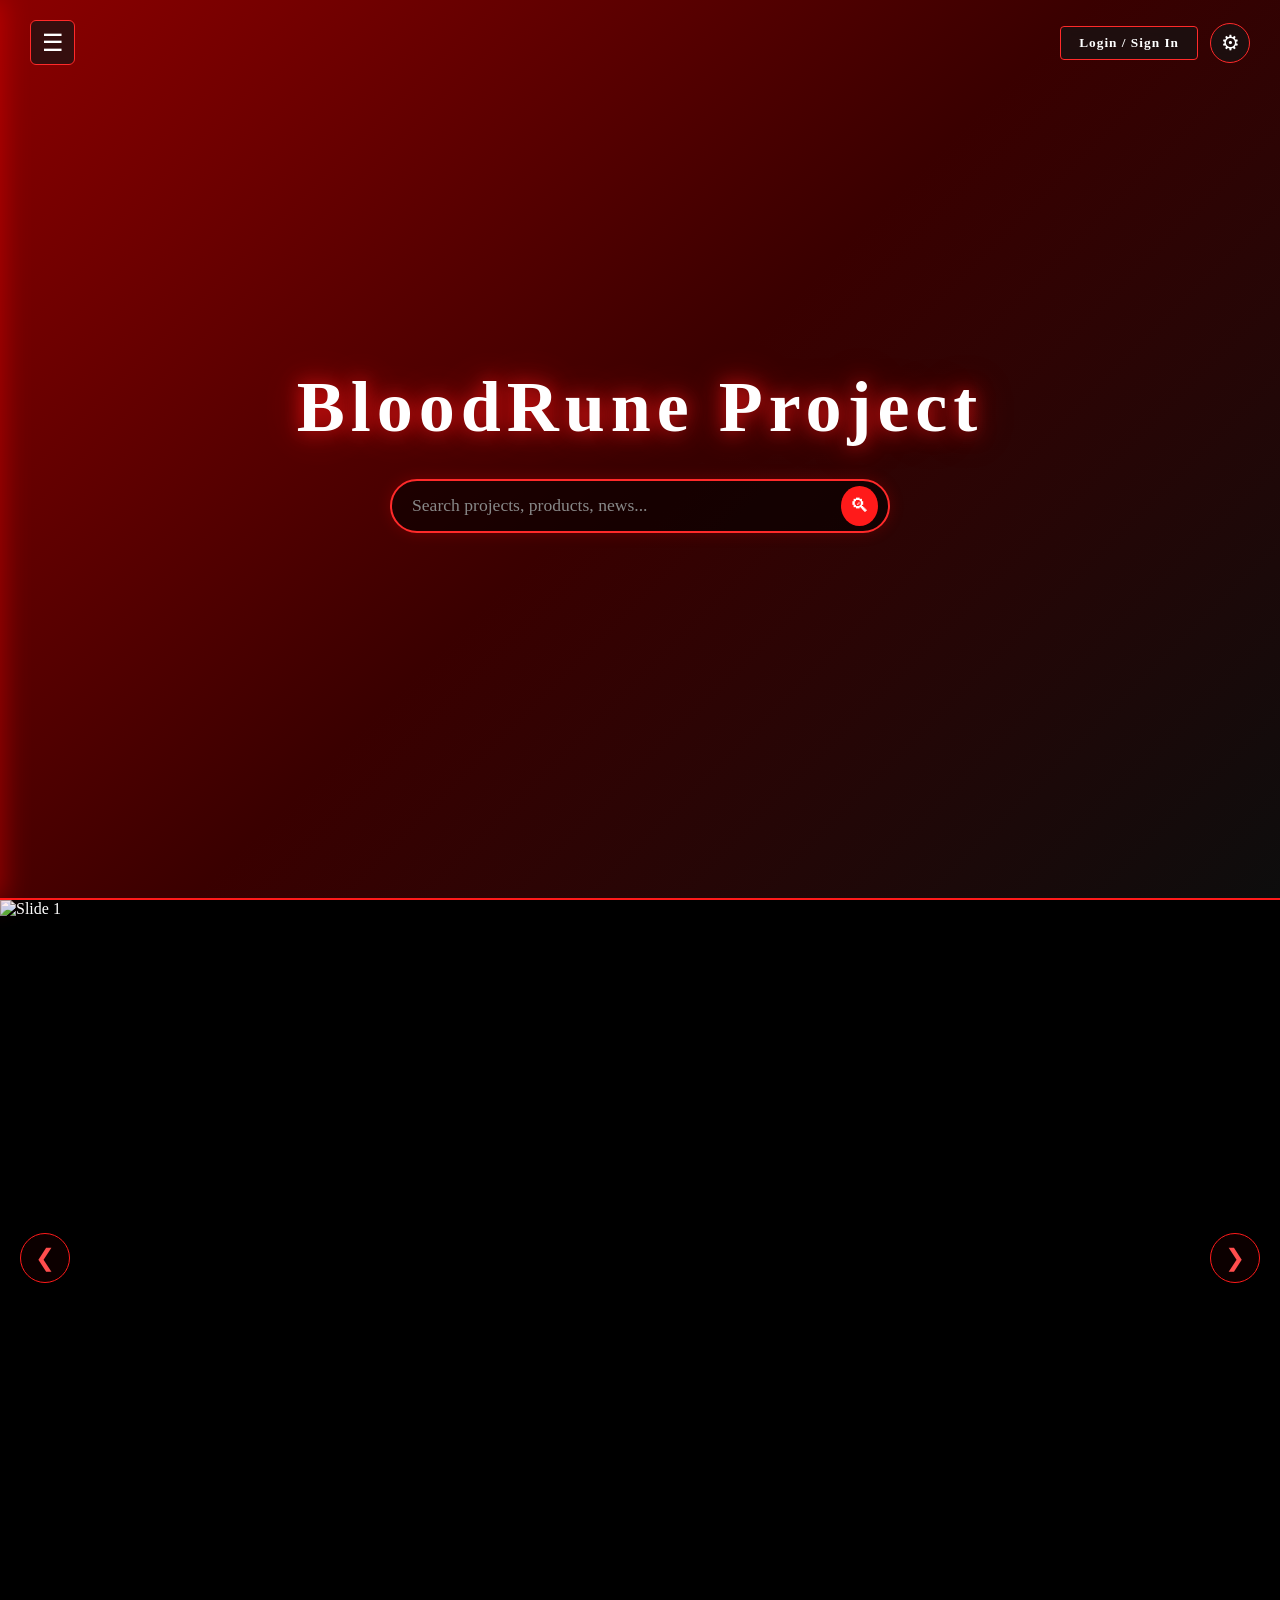
==== index.html @ 6edfe347 "Add files via upload" ====
<!doctype html>
<html lang="en">
  <head>
    <meta charset="UTF-8" />
    <meta name="viewport" content="width=device-width, initial-scale=1.0" />
    <link rel="stylesheet" href="Lobby.css" />
    <title>BR.PJ-Lobby</title>
  </head>
  <body>
    <!-- Top Navigation Bar -->
    <header class="top-nav">
      <!-- ปุ่มเมนู 3 ขีด ด้านซ้ายบน -->
      <button class="hamburger-btn" onclick="toggleSidebar()">☰</button>
      
      <!-- เมนูด้านขวาบน -->
      <div class="top-nav-right">
        <button class="nav-btn" id="auth-btn">Login / Sign In</button>
        <!-- ปุ่ม Setting เปลี่ยนเป็นไอคอนฟันเฟือง -->
        <button class="icon-btn" onclick="location.href='settings.html'" title="Settings">⚙</button>
      </div>
    </header>

    <!-- Side Drawer Menu (สไลด์เปิดออกจากซ้าย) -->
    <div id="sideDrawer" class="side-drawer">
      <button class="close-drawer-btn" onclick="toggleSidebar()">✕</button>
      <nav class="drawer-nav">
        <a href="News.html" class="drawer-item">NEWS</a>
        <a href="Store.html" class="drawer-item">STORE</a>
        <a href="Project.html" class="drawer-item">PROJECT</a>
        <a href="user.html" class="drawer-item">USER</a>
      </nav>
    </div>
    <!-- ฉากหลังสีคล้ำเวลาเปิด Sidebar -->
    <div id="drawerOverlay" class="drawer-overlay" onclick="toggleSidebar()"></div>

    <main class="lobby-main">
      <!-- Hero / Home Section -->
      <div class="HOME">
        <h1 class="HOMEH1">BloodRune Project</h1>
        <div class="search-Lobby">
          <input type="text" class="search-input" placeholder="Search projects, products, news..." />
          <button class="search-button">🔍︎</button>
        </div>
      </div>

      <!-- Full-Width Slider Container -->
      <div class="slide-container">
        <div class="slide-ALL" id="slider">
          <div class="slide-page">
            <a>
              <img src="https://lh3.googleusercontent.com/d/1TBHjj9cQz0g9Hp6nWB9IQFx6kFIby_hh" alt="Slide 1" />
            </a>
          </div>
          <div class="slide-page">
            <a>
              <img src="https://lh3.googleusercontent.com/d/1n6gi6gNaO5WPDM-ebwXmr4RSByTVGpyN" alt="Slide 2" />
            </a>
          </div>
          <div class="slide-page">
            <a>
              <img src="https://lh3.googleusercontent.com/d/1bnP71geWli2R6TAxd_KpgQ4NlpLa-oih" alt="Slide 3" />
            </a>
          </div>
          <div class="slide-page">
            <a>
              <img src="https://lh3.googleusercontent.com/d/1EeTmru63oZcDwrDoTKG8xVos-VHBIrSX" alt="Slide 4" />
            </a>
          </div>
        </div>
        
        <!-- Slider Navigation Controls -->
        <div class="slider-controls">
          <button id="prevBtn">❮</button>
          <button id="nextBtn">❯</button>
        </div>
      </div>
    </main>

    <!-- Profile Section (Pop-up Modal ลอย) -->
    <div id="profileModal" class="profile-modal-overlay">
      <div class="profile-card">
        <button class="btn-close" onclick="closeProfile()">✕</button>
        <h2>👤 ข้อมูลโปรไฟล์</h2>
        <div class="profile-info">
          <p><span>ชื่อเล่น:</span> <strong id="prof-nickname">-</strong></p>
          <p><span>อายุ:</span> <strong id="prof-age">-</strong> ปี</p>
          <p><span>วันเกิด:</span> <strong id="prof-dob">-</strong></p>
          <p><span>Gmail:</span> <strong id="prof-email">-</strong></p>
          <p><span>ระดับบัญชี:</span> <strong id="prof-role" style="color: #ff1e27;">-</strong></p>
        </div>
        <div class="profile-actions">
          <!-- ปุ่มสำหรับ Admin เท่านั้น (ซ่อนไว้เป็นค่าเริ่มต้นเพื่อความปลอดภัย) -->
          <button id="adminBtn" class="btn-admin" style="display: none;" onclick="location.href='Admin.html'">
            🔑 เข้าสู่ระบบพนักงาน (Admin Panel)
          </button>
          <button class="btn-logout" onclick="handleLogout()">ออกจากระบบ</button>
        </div>
      </div>
    </div>

    <!-- ฟังก์ชัน JS เปิด-ปิด Side Drawer -->
    <script>
      function toggleSidebar() {
        const drawer = document.getElementById('sideDrawer');
        const overlay = document.getElementById('drawerOverlay');
        drawer.classList.toggle('open');
        overlay.classList.toggle('open');
      }
    </script>

    <!-- External Script File (กำหนดประเภทเป็น type="module" เพื่อรองรับ Firebase SDK) -->
    <script type="module" src="script.js"></script>
  </body>
</html>
---- Lobby.css ----
@import url('https://fonts.googleapis.com/css2?family=Libre+Caslon+Condensed:ital,wght@0,400..700;1,400..700&family=Srisakdi:wght@400;700&display=swap');

/* ==========================================
   1. RESET & GLOBAL STYLES
   ========================================== */
*,
*::before,
*::after {
  box-sizing: border-box;
  margin: 0;
  padding: 0;
}

html, body {
  width: 100%;
  min-height: 100vh;
  background-color: #0d0d0d;
  color: #ffffff;
  /* กำหนดฟอนต์หลักของทั้งเว็บไซต์เป็น Libre Caslon Condensed */
  font-family: 'Libre Caslon Condensed', serif, 'Segoe UI';
  overflow-x: hidden;
}

/* คลาสเสริมสำหรับจุดที่ต้องการเน้นฟอนต์ Srisakdi (ฟอนต์ลายมือ/ไทย) */
.font-srisakdi {
  font-family: 'Srisakdi', cursive;
}

/* คลาสเสริมสำหรับจุดที่ต้องการเน้น Libre Caslon Condensed */
.font-libre {
  font-family: 'Libre Caslon Condensed', serif;
}

/* ==========================================
   2. TOP NAVIGATION
   ========================================== */
.top-nav {
  position: absolute;
  top: 0;
  left: 0;
  width: 100%;
  display: flex;
  justify-content: space-between;
  align-items: center;
  padding: 20px 30px;
  z-index: 100;
}

.top-nav-right {
  display: flex;
  align-items: center;
  gap: 12px;
}

/* ปุ่มเมนู 3 ขีด (Hamburger) */
.hamburger-btn {
  background: rgba(20, 20, 20, 0.7);
  color: #ffffff;
  border: 1px solid #ff2a2a;
  font-size: 1.5rem;
  width: 45px;
  height: 45px;
  border-radius: 6px;
  cursor: pointer;
  display: flex;
  align-items: center;
  justify-content: center;
  transition: all 0.3s ease;
  backdrop-filter: blur(5px);
  font-family: inherit;
}

.hamburger-btn:hover {
  background: #ff1a1a;
  box-shadow: 0 0 12px rgba(255, 26, 26, 0.8);
}

/* ปุ่มทั่วไป */
.nav-btn {
  background: rgba(20, 20, 20, 0.7);
  color: #ffffff;
  border: 1px solid #ff2a2a;
  padding: 8px 18px;
  border-radius: 4px;
  cursor: pointer;
  font-weight: 700;
  letter-spacing: 1px;
  transition: all 0.3s ease;
  backdrop-filter: blur(5px);
  font-family: inherit;
}

.nav-btn:hover {
  background: #ff1a1a;
  box-shadow: 0 0 12px rgba(255, 26, 26, 0.8);
}

/* ปุ่มฟันเฟือง Setting */
.icon-btn {
  background: rgba(20, 20, 20, 0.7);
  color: #ffffff;
  border: 1px solid #ff2a2a;
  font-size: 1.3rem;
  width: 40px;
  height: 40px;
  border-radius: 50%;
  cursor: pointer;
  display: flex;
  align-items: center;
  justify-content: center;
  transition: all 0.3s ease;
  backdrop-filter: blur(5px);
  font-family: inherit;
}

.icon-btn:hover {
  background: #ff1a1a;
  transform: rotate(45deg);
  box-shadow: 0 0 12px rgba(255, 26, 26, 0.8);
}

/* ==========================================
   3. SIDE DRAWER MENU (NEWS / STORE / PROJECT)
   ========================================== */
.side-drawer {
  position: fixed;
  top: 0;
  left: -280px;
  width: 280px;
  height: 100vh;
  background: linear-gradient(180deg, #180505 0%, #0d0d0d 100%);
  border-right: 2px solid #ff2a2a;
  box-shadow: 5px 0 25px rgba(255, 0, 0, 0.4);
  z-index: 1000;
  transition: left 0.3s cubic-bezier(0.4, 0, 0.2, 1);
  padding: 60px 20px 20px 20px;
  display: flex;
  flex-direction: column;
}

.side-drawer.open {
  left: 0;
}

.close-drawer-btn {
  position: absolute;
  top: 15px;
  right: 15px;
  background: transparent;
  border: none;
  color: #ff2a2a;
  font-size: 1.5rem;
  cursor: pointer;
  transition: transform 0.2s;
  font-family: inherit;
}

.close-drawer-btn:hover {
  transform: scale(1.2);
  color: #ffffff;
}

.drawer-nav {
  display: flex;
  flex-direction: column;
  gap: 15px;
  margin-top: 20px;
}

.drawer-item {
  color: #ffffff;
  text-decoration: none;
  font-size: 1.2rem;
  font-weight: 700;
  letter-spacing: 2px;
  padding: 12px 16px;
  border-radius: 6px;
  border-left: 3px solid transparent;
  background: rgba(255, 255, 255, 0.03);
  transition: all 0.3s ease;
  font-family: inherit;
}

.drawer-item:hover {
  background: rgba(255, 26, 26, 0.2);
  border-left-color: #ff1a1a;
  padding-left: 22px;
  color: #ff4d4d;
  box-shadow: 0 0 10px rgba(255, 26, 26, 0.3);
}

.drawer-overlay {
  position: fixed;
  top: 0;
  left: 0;
  width: 100vw;
  height: 100vh;
  background: rgba(0, 0, 0, 0.6);
  backdrop-filter: blur(3px);
  z-index: 999;
  opacity: 0;
  pointer-events: none;
  transition: opacity 0.3s ease;
}

.drawer-overlay.open {
  opacity: 1;
  pointer-events: auto;
}

/* ==========================================
   4. MAIN CONTAINER & HOME SECTION
   ========================================== */
.lobby-main {
  width: 100%;
  margin: 0;
  padding: 0;
}

.HOME {
  min-height: 100vh;
  display: flex;
  flex-direction: column;
  justify-content: center;
  align-items: center;
  text-align: center;
  padding: 20px;
  background: linear-gradient(135deg, #8b0000 0%, #3a0000 50%, #0d0d0d 100%);
  border-bottom: 2px solid #ff1a1a;
}

.HOMEH1 {
  font-size: 4.5rem;
  letter-spacing: 6px;
  color: #ffffff;
  text-shadow: 0 0 20px rgba(255, 26, 26, 0.8), 0 0 40px rgba(255, 0, 0, 0.4);
  margin-bottom: 30px;
  /* หากต้องการใช้ Srisakdi สำหรับหัวข้อใหญ่ สามารถ uncomment บรรทัดด้านล่างได้ครับ */
  /* font-family: 'Srisakdi', cursive; */
}

.search-Lobby {
  display: flex;
  align-items: center;
  background: rgba(0, 0, 0, 0.6);
  border: 2px solid #ff2a2a;
  border-radius: 30px;
  padding: 5px 10px 5px 20px;
  width: 90%;
  max-width: 500px;
  box-shadow: 0 0 15px rgba(255, 0, 0, 0.2);
}

.search-input {
  background: transparent;
  border: none;
  outline: none;
  color: #ffffff;
  font-size: 1.1rem;
  width: 100%;
  font-family: inherit;
}

.search-input::placeholder {
  color: #888;
}

.search-button {
  background: #ff1a1a;
  border: none;
  color: #ffffff;
  font-size: 1.2rem;
  width: 40px;
  height: 40px;
  border-radius: 50%;
  cursor: pointer;
  transition: transform 0.2s ease, background-color 0.2s ease;
  font-family: inherit;
}

.search-button:hover {
  background: #e60000;
  transform: scale(1.08);
}

/* ==========================================
   5. FULL-WIDTH SLIDER
   ========================================== */
.slide-container {
  position: relative;
  width: 100vw;
  overflow: hidden;
  background: #000000;
  padding-bottom: 40px;
}

.slide-ALL {
  display: flex;
  width: 100%;
  transition: transform 0.5s ease-in-out;
}

.slide-page {
  min-width: 100vw;
  height: 75vh;
}

.slide-page a {
  display: block;
  width: 100%;
  height: 100%;
  cursor: pointer;
}

.slide-page img {
  width: 100%;
  height: 100%;
  object-fit: cover;
  display: block;
  transition: transform 0.3s ease;
}

.slide-page a:hover img {
  transform: scale(1.02);
}

.slider-controls {
  position: absolute;
  top: 50%;
  width: 100%;
  display: flex;
  justify-content: space-between;
  transform: translateY(-50%);
  padding: 0 20px;
  pointer-events: none;
}

.slider-controls button {
  pointer-events: auto;
  background: rgba(20, 0, 0, 0.6);
  color: #ff4d4d;
  border: 1px solid #ff1a1a;
  width: 50px;
  height: 50px;
  font-size: 1.5rem;
  border-radius: 50%;
  cursor: pointer;
  transition: all 0.3s ease;
  backdrop-filter: blur(4px);
  font-family: inherit;
}

.slider-controls button:hover {
  background: #ff1a1a;
  color: #ffffff;
  box-shadow: 0 0 15px rgba(255, 26, 26, 0.8);
}

/* ==========================================
   6. PROFILE MODAL
   ========================================== */
.profile-modal-overlay {
  position: fixed;
  top: 0;
  left: 0;
  width: 100vw;
  height: 100vh;
  background: rgba(0, 0, 0, 0.75);
  backdrop-filter: blur(5px);
  display: flex;
  align-items: center;
  justify-content: center;
  z-index: 9999;
  opacity: 0;
  pointer-events: none;
  transition: opacity 0.3s ease;
}

.profile-modal-overlay.active {
  opacity: 1;
  pointer-events: auto;
}

.profile-card {
  background: linear-gradient(135deg, #1a0505 0%, #0d0d0d 100%);
  border: 2px solid #ff1e27;
  box-shadow: 0 0 20px rgba(255, 30, 39, 0.4);
  border-radius: 12px;
  width: 320px;
  padding: 24px;
  color: #ffffff;
  position: relative;
  text-align: center;
}

.profile-card h2 {
  margin-top: 0;
  color: #ff1e27;
  border-bottom: 1px solid #ff1e27;
  padding-bottom: 10px;
  font-size: 20px;
}

.profile-info {
  text-align: left;
  margin: 15px 0;
  line-height: 1.8;
  font-size: 14px;
}

.profile-info span {
  color: #aaa;
}

.profile-actions {
  display: flex;
  flex-direction: column;
  gap: 10px;
  margin-top: 20px;
}

.btn-admin {
  background: #e67e22;
  color: #fff;
  border: none;
  padding: 10px;
  border-radius: 6px;
  font-weight: bold;
  cursor: pointer;
  transition: 0.2s;
  font-family: inherit;
}

.btn-admin:hover { 
  background: #d35400; 
}

.btn-logout {
  background: #ff1e27;
  color: #fff;
  border: none;
  padding: 10px;
  border-radius: 6px;
  font-weight: bold;
  cursor: pointer;
  transition: 0.2s;
  font-family: inherit;
}

.btn-logout:hover { 
  background: #b30008; 
}

.btn-close {
  position: absolute;
  top: 10px;
  right: 15px;
  background: transparent;
  border: none;
  color: #aaa;
  font-size: 20px;
  cursor: pointer;
  font-family: inherit;
}

.btn-close:hover { 
  color: #fff; 
}
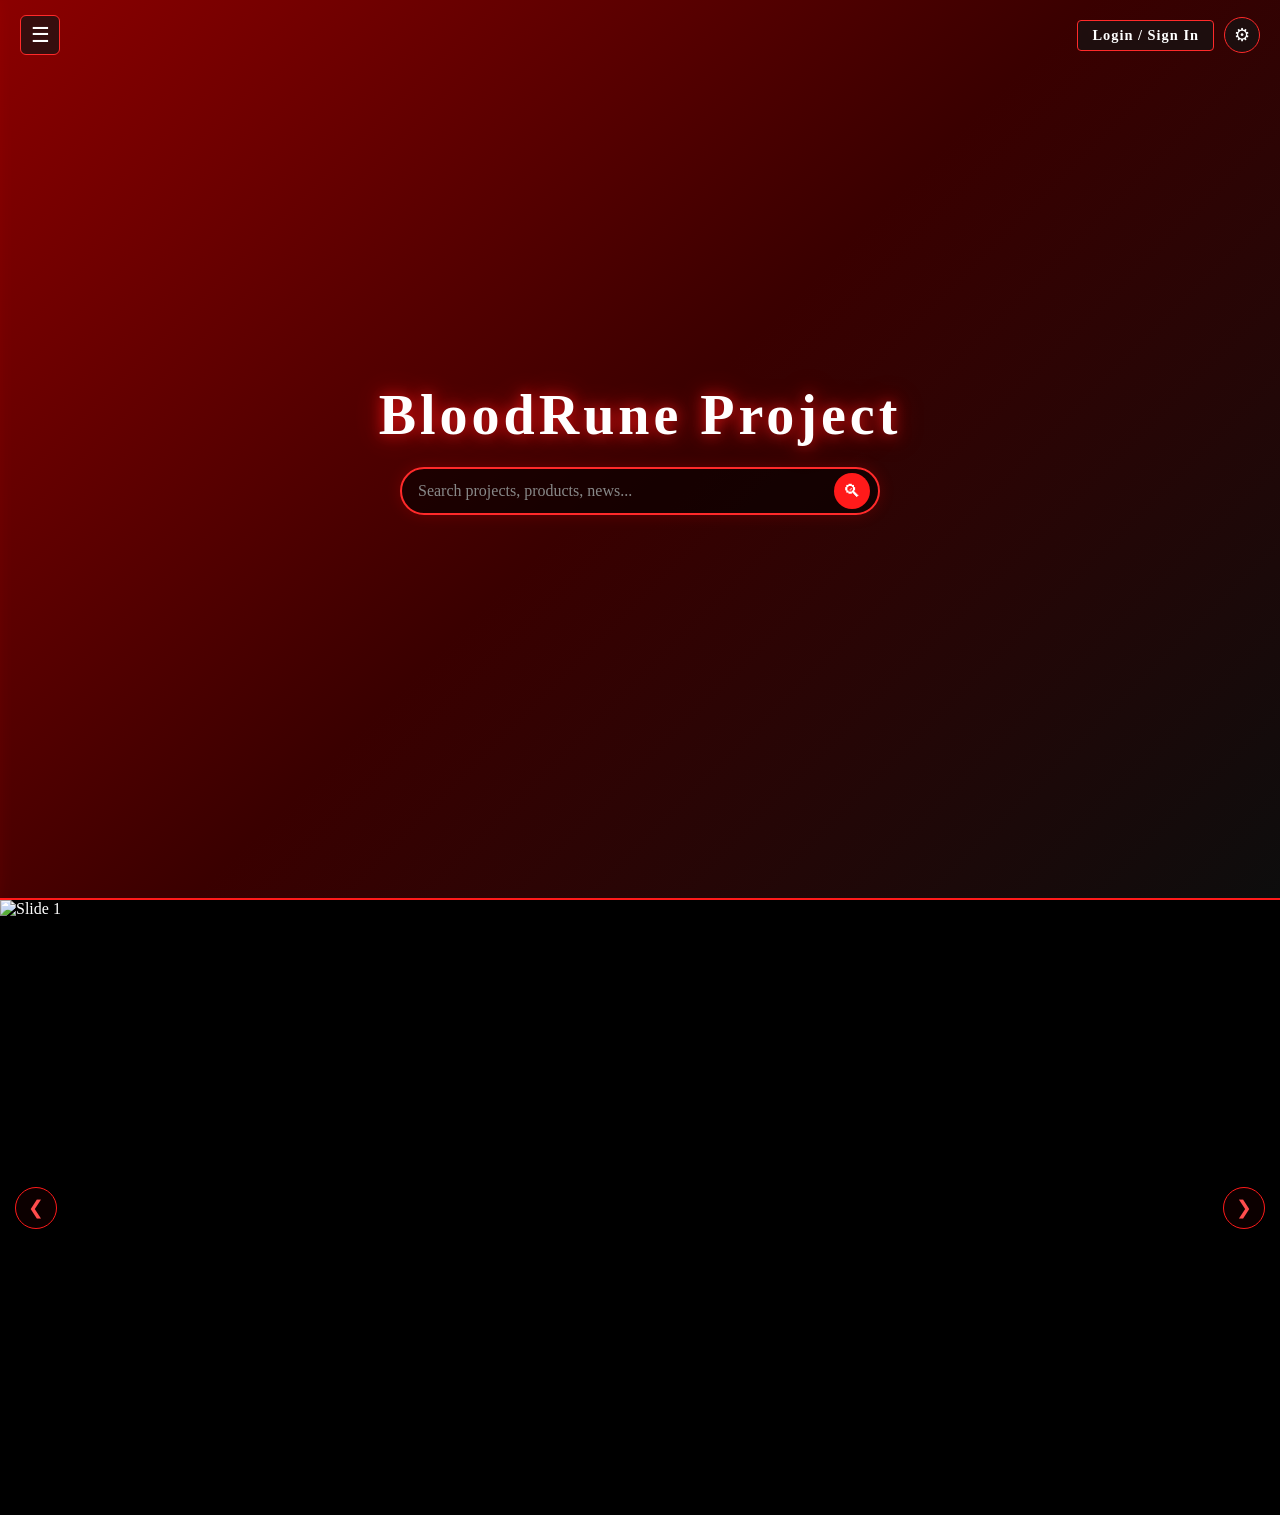
==== commit 6de58991: "Update index.html" ====
--- a/index.html
+++ b/index.html
@@ -111,4 +111,4 @@
     <!-- External Script File (กำหนดประเภทเป็น type="module" เพื่อรองรับ Firebase SDK) -->
     <script type="module" src="script.js"></script>
   </body>
-</html>+</html>
--- a/Lobby.css
+++ b/Lobby.css
@@ -16,17 +16,14 @@
   min-height: 100vh;
   background-color: #0d0d0d;
   color: #ffffff;
-  /* กำหนดฟอนต์หลักของทั้งเว็บไซต์เป็น Libre Caslon Condensed */
   font-family: 'Libre Caslon Condensed', serif, 'Segoe UI';
   overflow-x: hidden;
 }
 
-/* คลาสเสริมสำหรับจุดที่ต้องการเน้นฟอนต์ Srisakdi (ฟอนต์ลายมือ/ไทย) */
 .font-srisakdi {
   font-family: 'Srisakdi', cursive;
 }
 
-/* คลาสเสริมสำหรับจุดที่ต้องการเน้น Libre Caslon Condensed */
 .font-libre {
   font-family: 'Libre Caslon Condensed', serif;
 }
@@ -42,68 +39,24 @@
   display: flex;
   justify-content: space-between;
   align-items: center;
-  padding: 20px 30px;
+  padding: 15px 20px;
   z-index: 100;
 }
 
 .top-nav-right {
   display: flex;
   align-items: center;
-  gap: 12px;
-}
-
-/* ปุ่มเมนู 3 ขีด (Hamburger) */
+  gap: 10px;
+}
+
 .hamburger-btn {
-  background: rgba(20, 20, 20, 0.7);
-  color: #ffffff;
-  border: 1px solid #ff2a2a;
-  font-size: 1.5rem;
-  width: 45px;
-  height: 45px;
-  border-radius: 6px;
-  cursor: pointer;
-  display: flex;
-  align-items: center;
-  justify-content: center;
-  transition: all 0.3s ease;
-  backdrop-filter: blur(5px);
-  font-family: inherit;
-}
-
-.hamburger-btn:hover {
-  background: #ff1a1a;
-  box-shadow: 0 0 12px rgba(255, 26, 26, 0.8);
-}
-
-/* ปุ่มทั่วไป */
-.nav-btn {
-  background: rgba(20, 20, 20, 0.7);
-  color: #ffffff;
-  border: 1px solid #ff2a2a;
-  padding: 8px 18px;
-  border-radius: 4px;
-  cursor: pointer;
-  font-weight: 700;
-  letter-spacing: 1px;
-  transition: all 0.3s ease;
-  backdrop-filter: blur(5px);
-  font-family: inherit;
-}
-
-.nav-btn:hover {
-  background: #ff1a1a;
-  box-shadow: 0 0 12px rgba(255, 26, 26, 0.8);
-}
-
-/* ปุ่มฟันเฟือง Setting */
-.icon-btn {
   background: rgba(20, 20, 20, 0.7);
   color: #ffffff;
   border: 1px solid #ff2a2a;
   font-size: 1.3rem;
   width: 40px;
   height: 40px;
-  border-radius: 50%;
+  border-radius: 6px;
   cursor: pointer;
   display: flex;
   align-items: center;
@@ -111,6 +64,53 @@
   transition: all 0.3s ease;
   backdrop-filter: blur(5px);
   font-family: inherit;
+}
+
+.hamburger-btn:hover {
+  background: #ff1a1a;
+  box-shadow: 0 0 12px rgba(255, 26, 26, 0.8);
+}
+
+.nav-btn {
+  background: rgba(20, 20, 20, 0.7);
+  color: #ffffff;
+  border: 1px solid #ff2a2a;
+  padding: 6px 14px;
+  border-radius: 4px;
+  cursor: pointer;
+  font-weight: 700;
+  letter-spacing: 1px;
+  font-size: 0.9rem;
+  transition: all 0.3s ease;
+  backdrop-filter: blur(5px);
+  font-family: inherit;
+  max-width: 150px;
+  white-space: nowrap;
+  overflow: hidden;
+  text-overflow: ellipsis;
+}
+
+.nav-btn:hover {
+  background: #ff1a1a;
+  box-shadow: 0 0 12px rgba(255, 26, 26, 0.8);
+}
+
+.icon-btn {
+  background: rgba(20, 20, 20, 0.7);
+  color: #ffffff;
+  border: 1px solid #ff2a2a;
+  font-size: 1.1rem;
+  width: 36px;
+  height: 36px;
+  border-radius: 50%;
+  cursor: pointer;
+  display: flex;
+  align-items: center;
+  justify-content: center;
+  transition: all 0.3s ease;
+  backdrop-filter: blur(5px);
+  font-family: inherit;
+  flex-shrink: 0;
 }
 
 .icon-btn:hover {
@@ -120,13 +120,13 @@
 }
 
 /* ==========================================
-   3. SIDE DRAWER MENU (NEWS / STORE / PROJECT)
+   3. SIDE DRAWER MENU
    ========================================== */
 .side-drawer {
   position: fixed;
   top: 0;
   left: -280px;
-  width: 280px;
+  width: 260px;
   height: 100vh;
   background: linear-gradient(180deg, #180505 0%, #0d0d0d 100%);
   border-right: 2px solid #ff2a2a;
@@ -149,7 +149,7 @@
   background: transparent;
   border: none;
   color: #ff2a2a;
-  font-size: 1.5rem;
+  font-size: 1.4rem;
   cursor: pointer;
   transition: transform 0.2s;
   font-family: inherit;
@@ -163,17 +163,17 @@
 .drawer-nav {
   display: flex;
   flex-direction: column;
-  gap: 15px;
+  gap: 12px;
   margin-top: 20px;
 }
 
 .drawer-item {
   color: #ffffff;
   text-decoration: none;
-  font-size: 1.2rem;
+  font-size: 1.1rem;
   font-weight: 700;
   letter-spacing: 2px;
-  padding: 12px 16px;
+  padding: 10px 14px;
   border-radius: 6px;
   border-left: 3px solid transparent;
   background: rgba(255, 255, 255, 0.03);
@@ -184,7 +184,7 @@
 .drawer-item:hover {
   background: rgba(255, 26, 26, 0.2);
   border-left-color: #ff1a1a;
-  padding-left: 22px;
+  padding-left: 18px;
   color: #ff4d4d;
   box-shadow: 0 0 10px rgba(255, 26, 26, 0.3);
 }
@@ -230,13 +230,12 @@
 }
 
 .HOMEH1 {
-  font-size: 4.5rem;
-  letter-spacing: 6px;
-  color: #ffffff;
-  text-shadow: 0 0 20px rgba(255, 26, 26, 0.8), 0 0 40px rgba(255, 0, 0, 0.4);
-  margin-bottom: 30px;
-  /* หากต้องการใช้ Srisakdi สำหรับหัวข้อใหญ่ สามารถ uncomment บรรทัดด้านล่างได้ครับ */
-  /* font-family: 'Srisakdi', cursive; */
+  font-size: 3.5rem;
+  letter-spacing: 4px;
+  color: #ffffff;
+  text-shadow: 0 0 15px rgba(255, 26, 26, 0.8), 0 0 30px rgba(255, 0, 0, 0.4);
+  margin-bottom: 20px;
+  padding: 0 10px;
 }
 
 .search-Lobby {
@@ -245,9 +244,9 @@
   background: rgba(0, 0, 0, 0.6);
   border: 2px solid #ff2a2a;
   border-radius: 30px;
-  padding: 5px 10px 5px 20px;
+  padding: 4px 8px 4px 16px;
   width: 90%;
-  max-width: 500px;
+  max-width: 480px;
   box-shadow: 0 0 15px rgba(255, 0, 0, 0.2);
 }
 
@@ -256,7 +255,7 @@
   border: none;
   outline: none;
   color: #ffffff;
-  font-size: 1.1rem;
+  font-size: 1rem;
   width: 100%;
   font-family: inherit;
 }
@@ -269,13 +268,14 @@
   background: #ff1a1a;
   border: none;
   color: #ffffff;
-  font-size: 1.2rem;
-  width: 40px;
-  height: 40px;
+  font-size: 1.1rem;
+  width: 36px;
+  height: 36px;
   border-radius: 50%;
   cursor: pointer;
   transition: transform 0.2s ease, background-color 0.2s ease;
   font-family: inherit;
+  flex-shrink: 0;
 }
 
 .search-button:hover {
@@ -291,7 +291,7 @@
   width: 100vw;
   overflow: hidden;
   background: #000000;
-  padding-bottom: 40px;
+  padding-bottom: 30px;
 }
 
 .slide-ALL {
@@ -302,7 +302,7 @@
 
 .slide-page {
   min-width: 100vw;
-  height: 75vh;
+  height: 65vh;
 }
 
 .slide-page a {
@@ -331,7 +331,7 @@
   display: flex;
   justify-content: space-between;
   transform: translateY(-50%);
-  padding: 0 20px;
+  padding: 0 15px;
   pointer-events: none;
 }
 
@@ -340,14 +340,17 @@
   background: rgba(20, 0, 0, 0.6);
   color: #ff4d4d;
   border: 1px solid #ff1a1a;
-  width: 50px;
-  height: 50px;
-  font-size: 1.5rem;
+  width: 42px;
+  height: 42px;
+  font-size: 1.2rem;
   border-radius: 50%;
   cursor: pointer;
   transition: all 0.3s ease;
   backdrop-filter: blur(4px);
   font-family: inherit;
+  display: flex;
+  align-items: center;
+  justify-content: center;
 }
 
 .slider-controls button:hover {
@@ -374,6 +377,7 @@
   opacity: 0;
   pointer-events: none;
   transition: opacity 0.3s ease;
+  padding: 15px;
 }
 
 .profile-modal-overlay.active {
@@ -386,8 +390,9 @@
   border: 2px solid #ff1e27;
   box-shadow: 0 0 20px rgba(255, 30, 39, 0.4);
   border-radius: 12px;
-  width: 320px;
-  padding: 24px;
+  width: 100%;
+  max-width: 320px;
+  padding: 22px;
   color: #ffffff;
   position: relative;
   text-align: center;
@@ -398,14 +403,14 @@
   color: #ff1e27;
   border-bottom: 1px solid #ff1e27;
   padding-bottom: 10px;
-  font-size: 20px;
+  font-size: 1.2rem;
 }
 
 .profile-info {
   text-align: left;
-  margin: 15px 0;
-  line-height: 1.8;
-  font-size: 14px;
+  margin: 12px 0;
+  line-height: 1.7;
+  font-size: 0.9rem;
 }
 
 .profile-info span {
@@ -416,7 +421,7 @@
   display: flex;
   flex-direction: column;
   gap: 10px;
-  margin-top: 20px;
+  margin-top: 18px;
 }
 
 .btn-admin {
@@ -429,6 +434,7 @@
   cursor: pointer;
   transition: 0.2s;
   font-family: inherit;
+  font-size: 0.9rem;
 }
 
 .btn-admin:hover { 
@@ -445,6 +451,7 @@
   cursor: pointer;
   transition: 0.2s;
   font-family: inherit;
+  font-size: 0.9rem;
 }
 
 .btn-logout:hover { 
@@ -458,11 +465,41 @@
   background: transparent;
   border: none;
   color: #aaa;
-  font-size: 20px;
+  font-size: 1.2rem;
   cursor: pointer;
   font-family: inherit;
 }
 
 .btn-close:hover { 
   color: #fff; 
-} +}
+
+/* ==========================================
+   📱 RESPONSIVE MEDIA QUERIES (สำหรับมือถือและจอขนาดเล็ก)
+   ========================================== */
+@media (max-width: 768px) {
+  .top-nav {
+    padding: 12px 15px;
+  }
+
+  .HOMEH1 {
+    font-size: 2.4rem;
+    letter-spacing: 2px;
+  }
+
+  .slide-page {
+    height: 50vh;
+  }
+
+  .slider-controls button {
+    width: 36px;
+    height: 36px;
+    font-size: 1rem;
+  }
+
+  .nav-btn {
+    padding: 6px 10px;
+    font-size: 0.8rem;
+    max-width: 110px;
+  }
+}
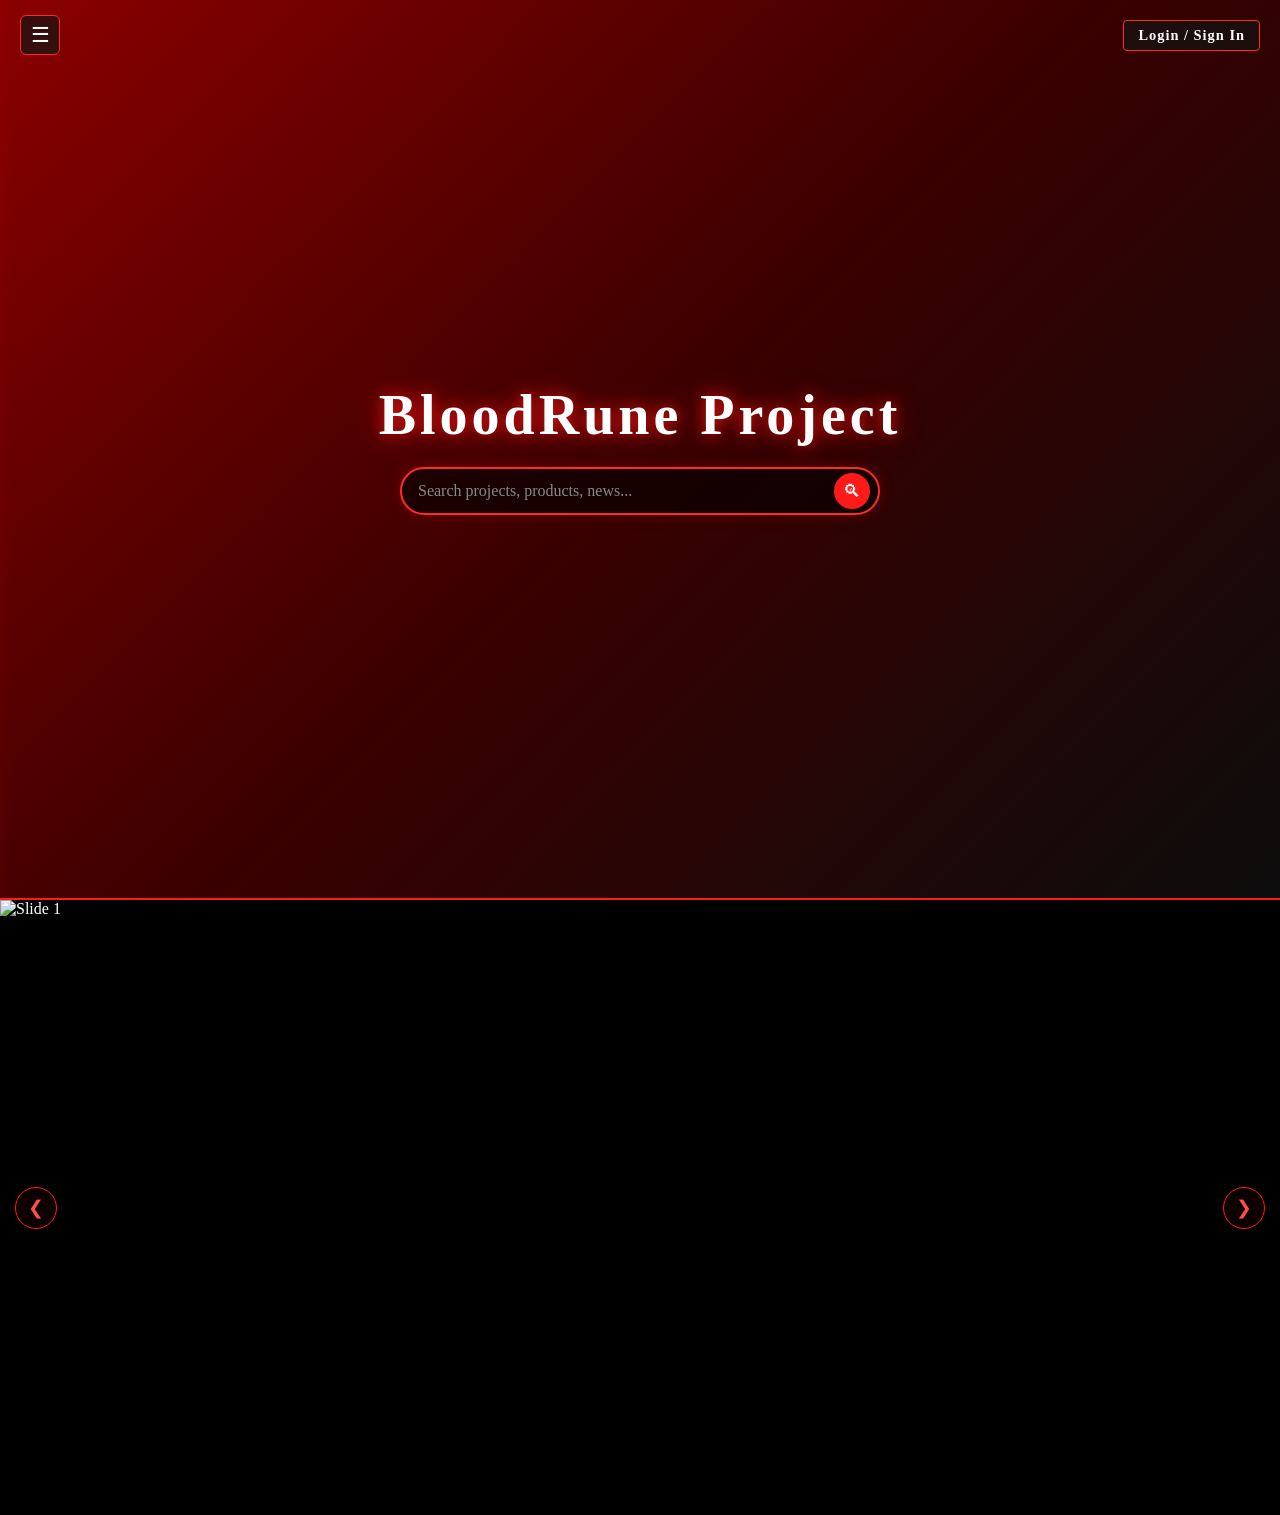
==== commit df426391: "Update index.html" ====
--- a/index.html
+++ b/index.html
@@ -15,8 +15,6 @@
       <!-- เมนูด้านขวาบน -->
       <div class="top-nav-right">
         <button class="nav-btn" id="auth-btn">Login / Sign In</button>
-        <!-- ปุ่ม Setting เปลี่ยนเป็นไอคอนฟันเฟือง -->
-        <button class="icon-btn" onclick="location.href='settings.html'" title="Settings">⚙</button>
       </div>
     </header>
 
@@ -48,12 +46,12 @@
         <div class="slide-ALL" id="slider">
           <div class="slide-page">
             <a>
-              <img src="https://lh3.googleusercontent.com/d/1TBHjj9cQz0g9Hp6nWB9IQFx6kFIby_hh" alt="Slide 1" />
+              <img src="https://lh3.googleusercontent.com/d/1apdsts0OV5-ZWMCDkTmEWoUEfF069Z15" alt="Slide 1" />
             </a>
           </div>
           <div class="slide-page">
             <a>
-              <img src="https://lh3.googleusercontent.com/d/1n6gi6gNaO5WPDM-ebwXmr4RSByTVGpyN" alt="Slide 2" />
+              <img src="https://lh3.googleusercontent.com/d/1wEIVvFUtexLRz9-lQOtl43SKK8oCjkBS" alt="Slide 2" />
             </a>
           </div>
           <div class="slide-page">
@@ -80,18 +78,18 @@
     <div id="profileModal" class="profile-modal-overlay">
       <div class="profile-card">
         <button class="btn-close" onclick="closeProfile()">✕</button>
-        <h2>👤 ข้อมูลโปรไฟล์</h2>
+        <h2>ข้อมูลโปรไฟล์</h2>
         <div class="profile-info">
-          <p><span>ชื่อเล่น:</span> <strong id="prof-nickname">-</strong></p>
-          <p><span>อายุ:</span> <strong id="prof-age">-</strong> ปี</p>
-          <p><span>วันเกิด:</span> <strong id="prof-dob">-</strong></p>
-          <p><span>Gmail:</span> <strong id="prof-email">-</strong></p>
-          <p><span>ระดับบัญชี:</span> <strong id="prof-role" style="color: #ff1e27;">-</strong></p>
+          <p><span>ชื่อเล่น :</span> <strong id="prof-nickname">-</strong></p>
+          <p><span>อายุ :</span> <strong id="prof-age">-</strong> ปี</p>
+          <p><span>วันเกิด :</span> <strong id="prof-dob">-</strong></p>
+          <p><span>Gmail :</span> <strong id="prof-email">-</strong></p>
+          <p><span>ระดับบัญชี :</span> <strong id="prof-role" style="color: #ff1e27;">-</strong></p>
         </div>
         <div class="profile-actions">
           <!-- ปุ่มสำหรับ Admin เท่านั้น (ซ่อนไว้เป็นค่าเริ่มต้นเพื่อความปลอดภัย) -->
           <button id="adminBtn" class="btn-admin" style="display: none;" onclick="location.href='Admin.html'">
-            🔑 เข้าสู่ระบบพนักงาน (Admin Panel)
+            Admin Zone
           </button>
           <button class="btn-logout" onclick="handleLogout()">ออกจากระบบ</button>
         </div>
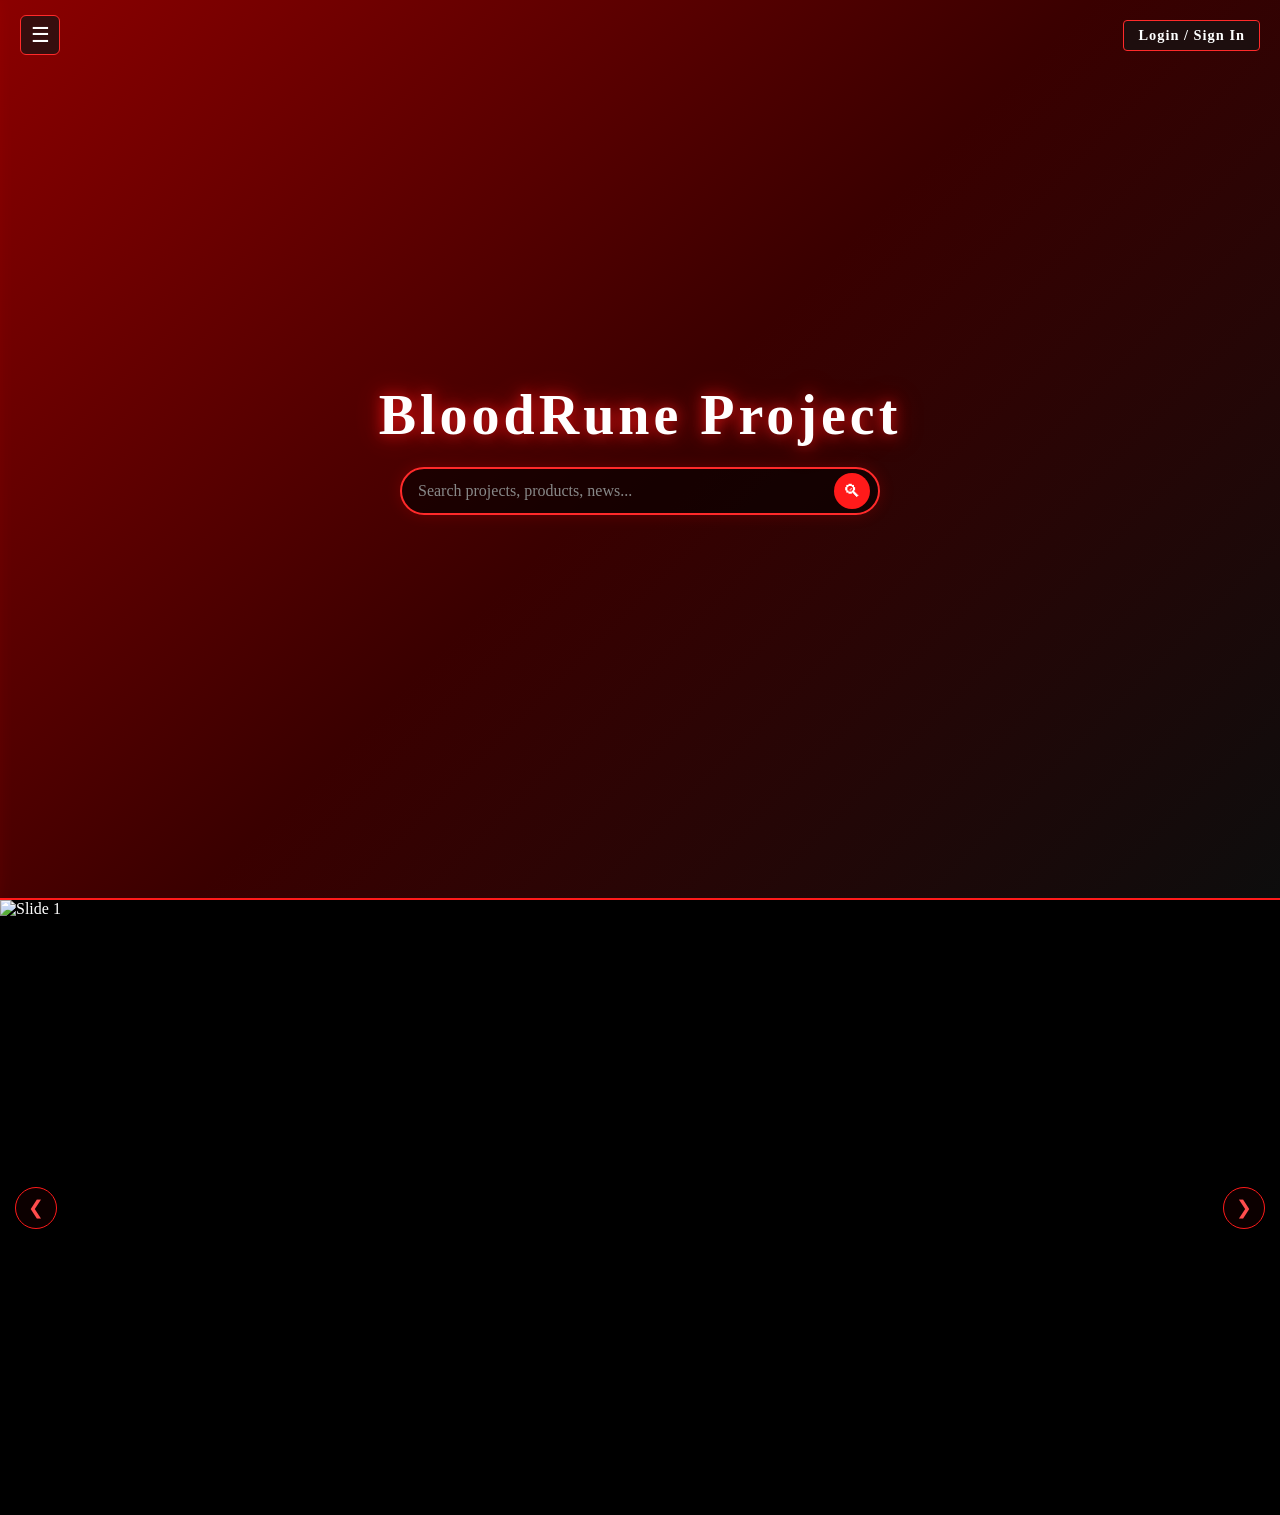
==== commit b7ec32df: "Update index.html" ====
--- a/index.html
+++ b/index.html
@@ -5,6 +5,86 @@
     <meta name="viewport" content="width=device-width, initial-scale=1.0" />
     <link rel="stylesheet" href="Lobby.css" />
     <title>BR.PJ-Lobby</title>
+    <style>
+      /* สไตล์สำหรับ Popup ประกาศลอยหน้า Lobby ฉบับปรับปรุง UI ใหม่ให้สวยงาม */
+      .lobby-popup-overlay {
+        display: none;
+        position: fixed;
+        top: 0; left: 0;
+        width: 100%; height: 100%;
+        background: rgba(5, 5, 8, 0.85);
+        z-index: 99999;
+        align-items: center;
+        justify-content: center;
+        backdrop-filter: blur(8px);
+        animation: fadeInOverlay 0.3s ease;
+      }
+      .lobby-popup-overlay.open {
+        display: flex !important;
+      }
+      @keyframes fadeInOverlay {
+        from { opacity: 0; }
+        to { opacity: 1; }
+      }
+
+      .lobby-popup-card {
+        background: linear-gradient(145deg, #16161c, #0d0d12);
+        border: 1px solid rgba(239, 68, 68, 0.3);
+        box-shadow: 0 20px 50px rgba(0, 0, 0, 0.9), 0 0 20px rgba(239, 68, 68, 0.15);
+        border-radius: 16px;
+        padding: 28px;
+        width: 90%;
+        max-width: 520px;
+        color: #fff;
+        position: relative;
+        font-family: 'Chakra Petch', sans-serif;
+        animation: scaleUpModal 0.3s cubic-bezier(0.175, 0.885, 0.32, 1.275);
+      }
+      @keyframes scaleUpModal {
+        from { transform: scale(0.85); opacity: 0; }
+        to { transform: scale(1); opacity: 1; }
+      }
+
+      .lobby-popup-close {
+        position: absolute;
+        top: 18px; right: 18px;
+        background: rgba(255, 255, 255, 0.05);
+        border: 1px solid rgba(255, 255, 255, 0.1);
+        color: #aaa; 
+        width: 32px; height: 32px;
+        border-radius: 50%;
+        display: flex; align-items: center; justify-content: center;
+        font-size: 1rem;
+        cursor: pointer;
+        transition: all 0.2s;
+      }
+      .lobby-popup-close:hover {
+        background: #ef4444;
+        color: #fff;
+        border-color: #ef4444;
+        transform: rotate(90deg);
+      }
+
+      /* สไตล์ปุ่มกดรับทราบแบบพรีเมียม */
+      .lobby-popup-btn {
+        background: linear-gradient(135deg, #ef4444, #b91c1c);
+        color: #fff;
+        border: none;
+        padding: 10px 24px;
+        border-radius: 8px;
+        cursor: pointer;
+        font-family: 'Chakra Petch', sans-serif;
+        font-weight: bold;
+        font-size: 0.95rem;
+        box-shadow: 0 4px 15px rgba(239, 68, 68, 0.4);
+        transition: all 0.2s;
+      }
+      .lobby-popup-btn:hover {
+        background: linear-gradient(135deg, #f87171, #dc2626);
+        box-shadow: 0 6px 20px rgba(239, 68, 68, 0.6);
+        transform: translateY(-2px);
+      }
+    </style>
   </head>
   <body>
     <!-- Top Navigation Bar -->
@@ -41,28 +121,20 @@
         </div>
       </div>
 
-      <!-- Full-Width Slider Container -->
+      <!-- Full-Width Slider Container (รองรับ 4 จุด เชื่อมกับระบบ Admin)[cite: 16] -->
       <div class="slide-container">
         <div class="slide-ALL" id="slider">
           <div class="slide-page">
-            <a>
-              <img src="https://lh3.googleusercontent.com/d/1apdsts0OV5-ZWMCDkTmEWoUEfF069Z15" alt="Slide 1" />
-            </a>
+            <img src="https://lh3.googleusercontent.com/d/1apdsts0OV5-ZWMCDkTmEWoUEfF069Z15" alt="Slide 1" />
           </div>
           <div class="slide-page">
-            <a>
-              <img src="https://lh3.googleusercontent.com/d/1wEIVvFUtexLRz9-lQOtl43SKK8oCjkBS" alt="Slide 2" />
-            </a>
+            <img src="https://lh3.googleusercontent.com/d/1wEIVvFUtexLRz9-lQOtl43SKK8oCjkBS" alt="Slide 2" />
           </div>
           <div class="slide-page">
-            <a>
-              <img src="https://lh3.googleusercontent.com/d/1bnP71geWli2R6TAxd_KpgQ4NlpLa-oih" alt="Slide 3" />
-            </a>
+            <img src="https://lh3.googleusercontent.com/d/1bnP71geWli2R6TAxd_KpgQ4NlpLa-oih" alt="Slide 3" />
           </div>
           <div class="slide-page">
-            <a>
-              <img src="https://lh3.googleusercontent.com/d/1EeTmru63oZcDwrDoTKG8xVos-VHBIrSX" alt="Slide 4" />
-            </a>
+            <img src="https://lh3.googleusercontent.com/d/1EeTmru63oZcDwrDoTKG8xVos-VHBIrSX" alt="Slide 4" />
           </div>
         </div>
         
@@ -87,7 +159,6 @@
           <p><span>ระดับบัญชี :</span> <strong id="prof-role" style="color: #ff1e27;">-</strong></p>
         </div>
         <div class="profile-actions">
-          <!-- ปุ่มสำหรับ Admin เท่านั้น (ซ่อนไว้เป็นค่าเริ่มต้นเพื่อความปลอดภัย) -->
           <button id="adminBtn" class="btn-admin" style="display: none;" onclick="location.href='Admin.html'">
             Admin Zone
           </button>
@@ -96,17 +167,161 @@
       </div>
     </div>
 
-    <!-- ฟังก์ชัน JS เปิด-ปิด Side Drawer -->
+    <!-- 📢 Lobby Popup Announcement Modal (ดีไซน์ใหม่พรีเมียม & ระบบจดจำการปิด) -->
+    <div id="lobbyPopupModal" class="lobby-popup-overlay">
+      <div class="lobby-popup-card">
+        <button class="lobby-popup-close" onclick="closeLobbyPopup()">✕</button>
+        <div style="display: flex; align-items: center; gap: 8px; margin-bottom: 14px;">
+          <span style="background: rgba(239, 68, 68, 0.2); border: 1px solid #ef4444; color: #f87171; padding: 3px 10px; border-radius: 6px; font-size: 0.75rem; font-weight: bold; letter-spacing: 0.5px;">📢 ประกาศด่วน / LOBBY NOTICE</span>
+          <span id="lobbyPopupDate" style="color: #9ca3af; font-size: 0.8rem;">-</span>
+        </div>
+        
+        <!-- ส่วนสไลเดอร์ประกาศลอย (รองรับสูงสุด 3 อันตามที่ตั้งค่าในระบบ Admin) -->
+        <div id="lobbyPopupSliderContainer" style="position: relative; margin-bottom: 15px; border-radius: 8px; overflow: hidden; background: #000; border: 1px solid #222;">
+          <!-- จะถูกเรนเดอร์เนื้อหาและสไลด์โดย script ด้านล่าง -->
+        </div>
+
+        <div style="display: flex; justify-content: space-between; align-items: center; margin-top: 15px;">
+          <span style="font-size: 0.8rem; color: #888;">*แสดงผลเฉพาะเมื่อมีประกาศใหม่</span>
+          <button class="lobby-popup-btn" onclick="closeLobbyPopup()">รับทราบและปิด</button>
+        </div>
+      </div>
+    </div>
+
+    <!-- สคริปต์ควบคุม Sidebar, สไลเดอร์ และระบบจดจำการปิด Popup ถาวร -->
     <script>
+      let currentActiveAnnouncementKey = ""; // ตัวแปรเก็บรหัสประกาศปัจจุบัน
+
       function toggleSidebar() {
         const drawer = document.getElementById('sideDrawer');
         const overlay = document.getElementById('drawerOverlay');
         drawer.classList.toggle('open');
         overlay.classList.toggle('open');
       }
+
+      // ปิด Popup และบันทึกรหัสประกาศนี้ลง localStorage เพื่อไม่ให้เด้งขึ้นมาซ้ำอีก
+      function closeLobbyPopup() {
+        const modal = document.getElementById('lobbyPopupModal');
+        if (modal) {
+          modal.classList.remove('open');
+        }
+        if (currentActiveAnnouncementKey) {
+          localStorage.setItem('dismissedAnnouncementKey', currentActiveAnnouncementKey);
+        }
+      }
+
+      window.addEventListener('DOMContentLoaded', () => {
+        // 1. โหลดสไลเดอร์หลักหน้า Lobby (4 จุด)
+        const savedSlides = localStorage.getItem('lobbyCustomSlides');
+        if (savedSlides) {
+          try {
+            const slidesData = JSON.parse(savedSlides);
+            const slider = document.getElementById('slider');
+            if (slider && Array.isArray(slidesData)) {
+              slider.innerHTML = '';
+              slidesData.forEach((item, index) => {
+                const pageDiv = document.createElement('div');
+                pageDiv.className = 'slide-page';
+                
+                const imgSrc = item.img && item.img.trim() !== "" ? item.img : `https://via.placeholder.com/1200x500?text=Slide+${index+1}`;
+                
+                if (item.link && item.link.trim() !== "") {
+                  pageDiv.innerHTML = `<a href="${item.link}"><img src="${imgSrc}" alt="Slide ${index+1}" /></a>`;
+                } else {
+                  pageDiv.innerHTML = `<img src="${imgSrc}" alt="Slide ${index+1}" style="cursor: default;" />`;
+                }
+                slider.appendChild(pageDiv);
+              });
+            }
+          } catch (e) {
+            console.error("Render custom slides error:", e);
+          }
+        }
+
+        // 2. ระบบตรวจสอบและแสดงประกาศลอย (Popup Announcement) พร้อมเช็คจดจำการปิด
+        try {
+          const savedAnn = localStorage.getItem('lobbyCustomAnnouncements');
+          if (savedAnn) {
+            let announcements = JSON.parse(savedAnn);
+            if (Array.isArray(announcements) && announcements.length > 0) {
+              // กรองเฉพาะอันที่เปิดใช้งาน
+              announcements = announcements.filter(ann => ann.active !== false && ann.imageUrl).slice(0, 3);
+              
+              if (announcements.length > 0) {
+                // สร้าง Key เอกลักษณ์จากรูปรวมทั้งหมด เพื่อใช้เช็คว่าถ้าแอดมินเปลี่ยนรูปประกาศใหม่ มันจะเด้งขึ้นมาอีกครั้งอัตโนมัติ
+                currentActiveAnnouncementKey = announcements.map(a => a.imageUrl).join('_');
+                const dismissedKey = localStorage.getItem('dismissedAnnouncementKey');
+
+                // ถ้าผู้ใช้ยังไม่เคยปิดประกาศชุดนี้ หรือถ้าแอดมินเปลี่ยนรูปประกาศใหม่ ค่อยแสดง Popup
+                if (dismissedKey !== currentActiveAnnouncementKey) {
+                  const popupModal = document.getElementById('lobbyPopupModal');
+                  const popupContainer = document.getElementById('lobbyPopupSliderContainer');
+
+                  if (popupContainer && popupModal) {
+                    let slidesHtml = announcements.map((ann, idx) => {
+                      const imgTag = `<img src="${ann.imageUrl}" style="width: 100%; max-height: 320px; object-fit: contain; display: block; margin: 0 auto;" onerror="this.style.display='none'" />`;
+                      
+                      if (ann.targetUrl && ann.targetUrl.trim() !== "") {
+                        return `<div class="ann-popup-slide" style="display: ${idx === 0 ? 'block' : 'none'};"><a href="${ann.targetUrl}" target="_blank">${imgTag}</a></div>`;
+                      } else {
+                        return `<div class="ann-popup-slide" style="display: ${idx === 0 ? 'block' : 'none'};">${imgTag}</div>`;
+                      }
+                    }).join('');
+
+                    let navControls = '';
+                    if (announcements.length > 1) {
+                      navControls = `
+                        <div style="display: flex; justify-content: space-between; align-items: center; padding: 8px 12px; background: rgba(0,0,0,0.5);">
+                          <button id="popPrevBtn" style="background: rgba(255,255,255,0.1); border: 1px solid rgba(255,255,255,0.2); color: #fff; padding: 4px 10px; border-radius: 4px; cursor: pointer; font-size: 0.8rem;">❮ ก่อนหน้า</button>
+                          <span id="popIndicator" style="font-size: 0.8rem; color: #aaa;">1 / ${announcements.length}</span>
+                          <button id="popNextBtn" style="background: rgba(255,255,255,0.1); border: 1px solid rgba(255,255,255,0.2); color: #fff; padding: 4px 10px; border-radius: 4px; cursor: pointer; font-size: 0.8rem;">ถัดไป ❯</button>
+                        </div>
+                      `;
+                    }
+
+                    popupContainer.innerHTML = `
+                      ${slidesHtml}
+                      ${navControls}
+                    `;
+
+                    popupModal.classList.add('open');
+
+                    // ระบบกดเปลี่ยนสไลด์ใน Popup (กรณีมีหลายอัน)
+                    if (announcements.length > 1) {
+                      let currentPopIdx = 0;
+                      const slides = popupContainer.querySelectorAll('.ann-popup-slide');
+                      const indicator = document.getElementById('popIndicator');
+
+                      const updatePopSlide = () => {
+                        slides.forEach((s, i) => s.style.display = i === currentPopIdx ? 'block' : 'none');
+                        if (indicator) indicator.innerText = `${currentPopIdx + 1} / ${slides.length}`;
+                      };
+
+                      const prevBtn = document.getElementById('popPrevBtn');
+                      const nextBtn = document.getElementById('popNextBtn');
+
+                      if (prevBtn) prevBtn.addEventListener('click', () => {
+                        currentPopIdx = (currentPopIdx - 1 + slides.length) % slides.length;
+                        updatePopSlide();
+                      });
+
+                      if (nextBtn) nextBtn.addEventListener('click', () => {
+                        currentPopIdx = (currentPopIdx + 1) % slides.length;
+                        updatePopSlide();
+                      });
+                    }
+                  }
+                }
+              }
+            }
+          }
+        } catch (err) {
+          console.error("Error loading lobby popup announcement:", err);
+        }
+      });
     </script>
 
-    <!-- External Script File (กำหนดประเภทเป็น type="module" เพื่อรองรับ Firebase SDK) -->
+    <!-- External Script File -->
     <script type="module" src="script.js"></script>
   </body>
 </html>
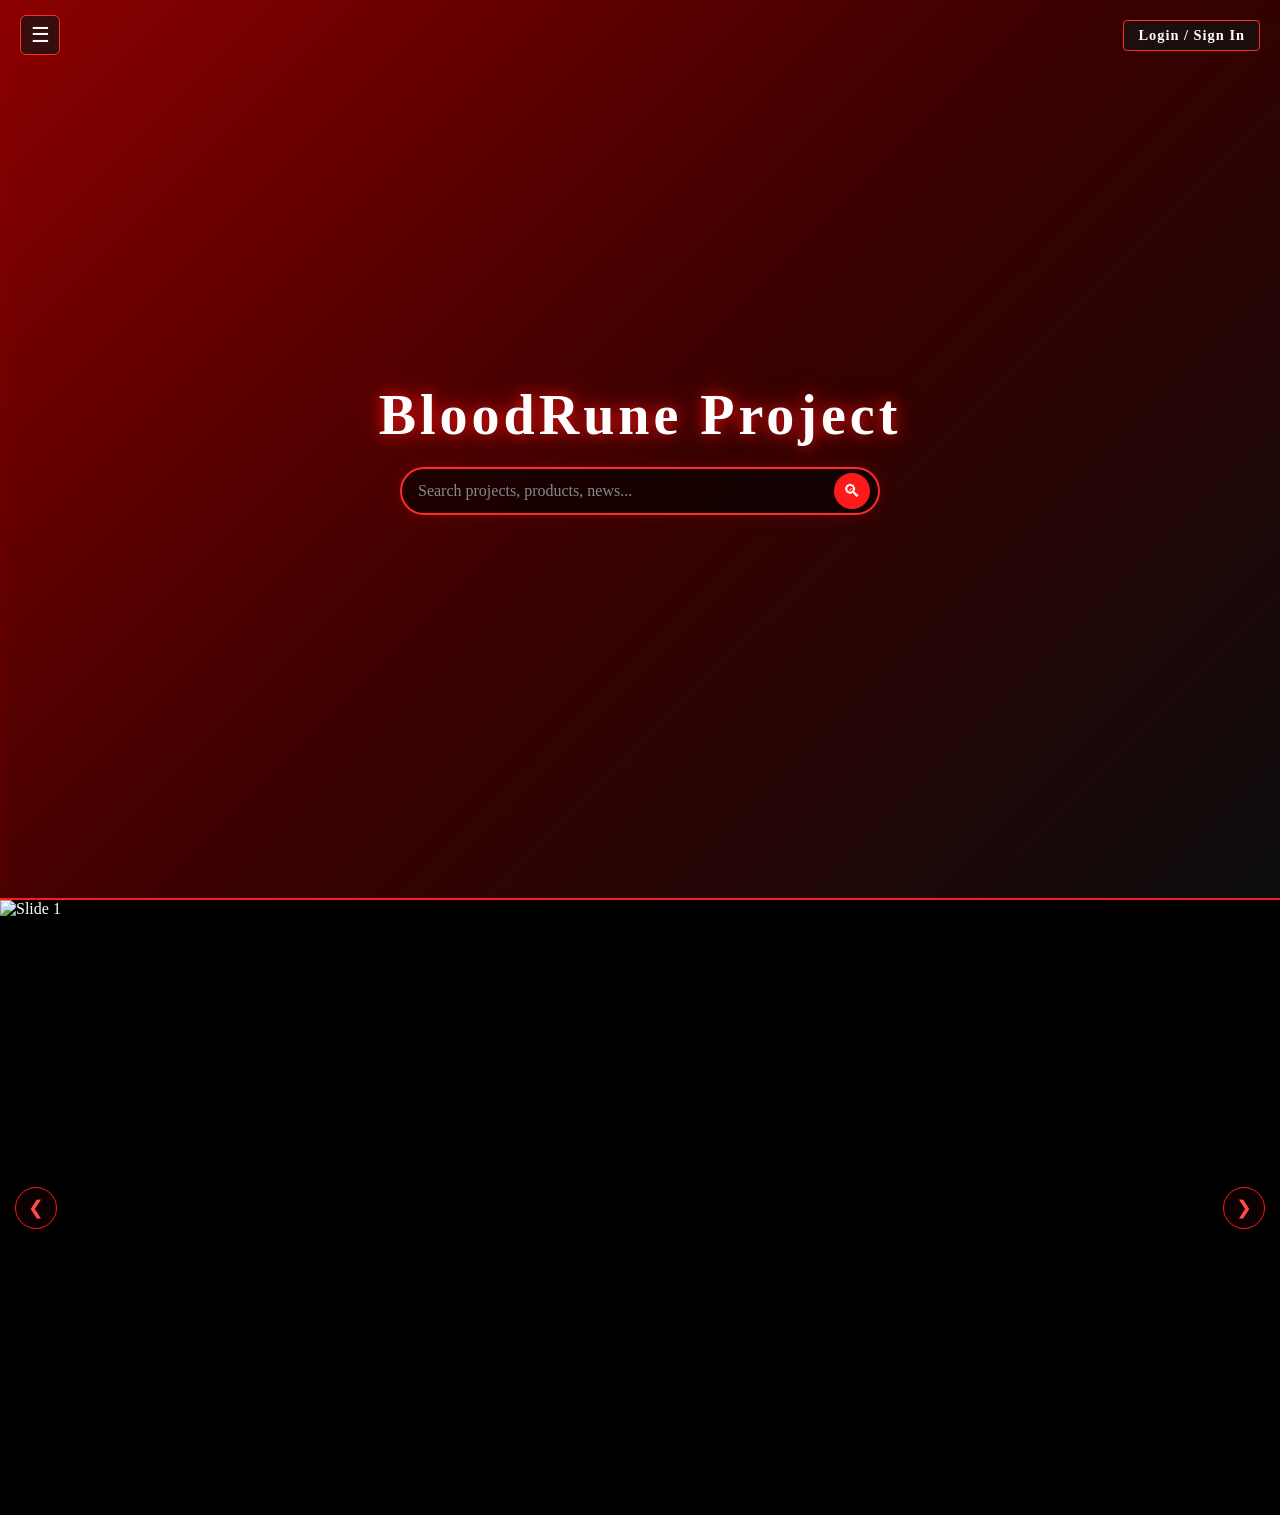
==== commit 0a4c5c8c: "Add files via upload" ====
--- a/index.html
+++ b/index.html
@@ -324,4 +324,4 @@
     <!-- External Script File -->
     <script type="module" src="script.js"></script>
   </body>
-</html>
+</html>
--- a/Lobby.css
+++ b/Lobby.css
@@ -502,4 +502,4 @@
     font-size: 0.8rem;
     max-width: 110px;
   }
-}
+}
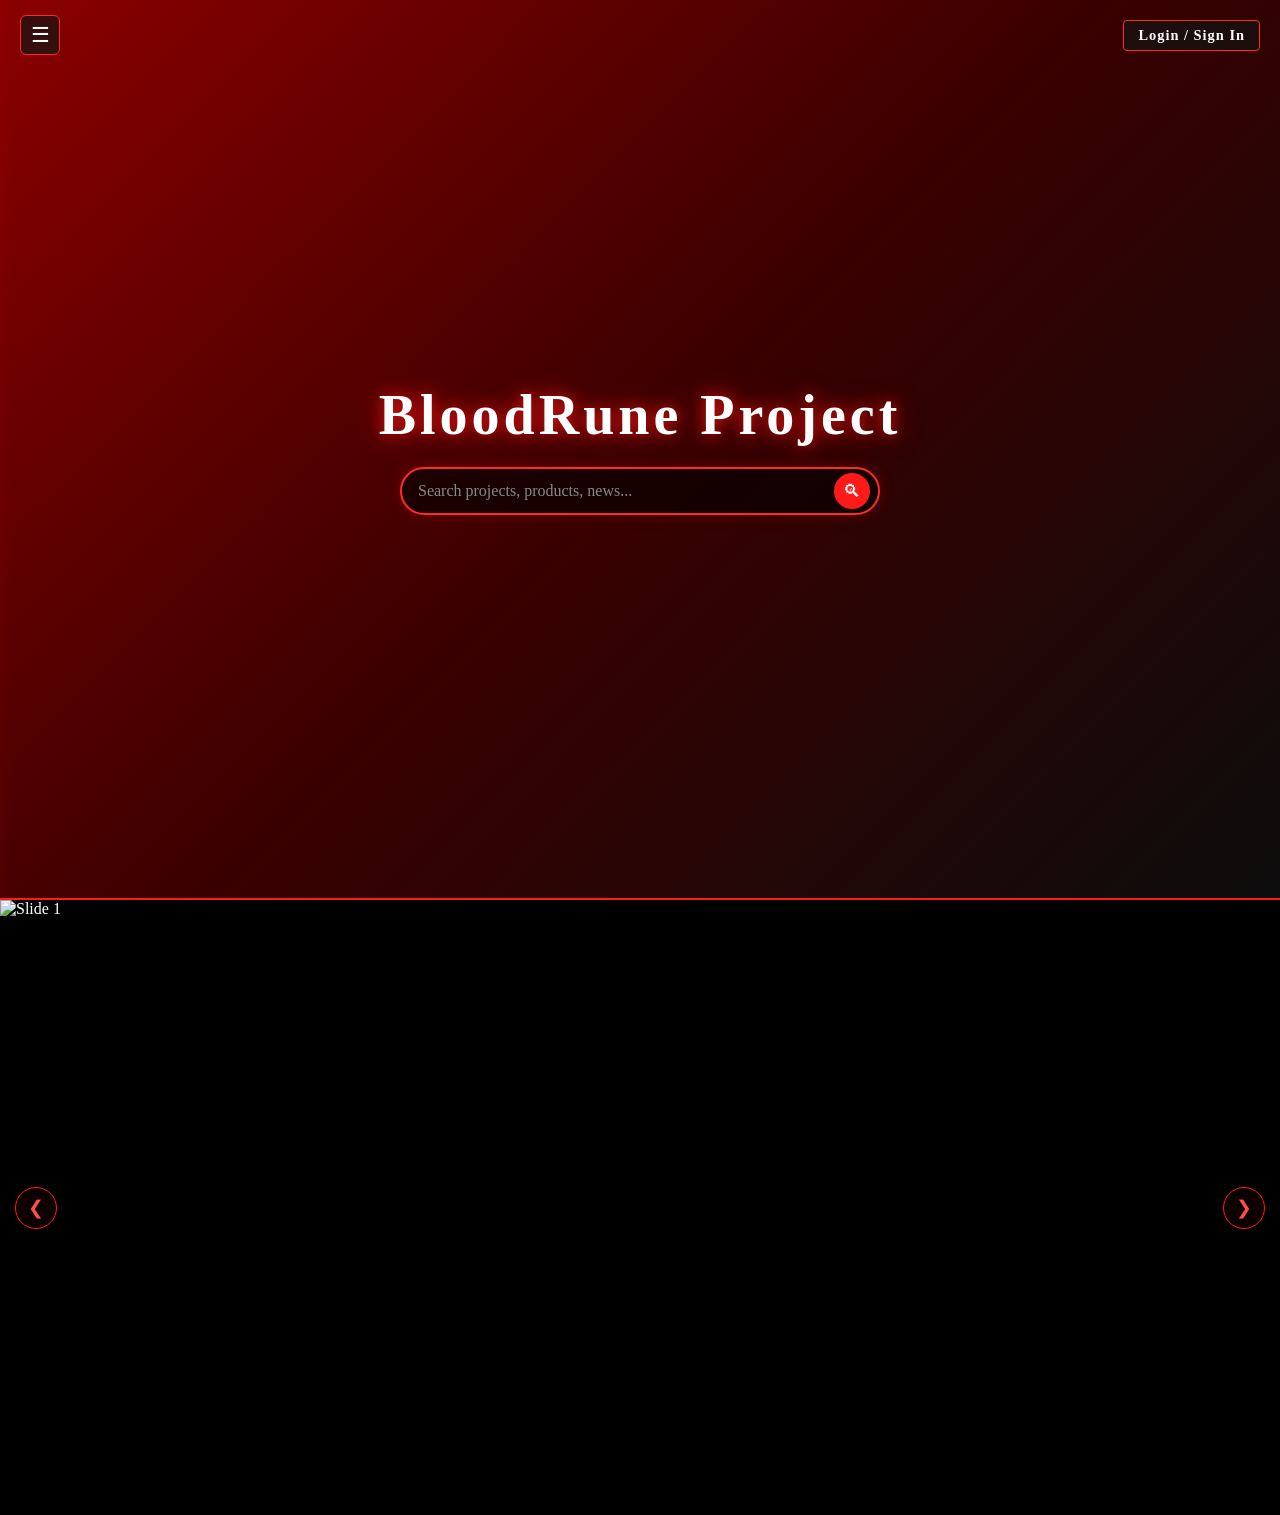
==== commit 6584fafb: "Update index.html" ====
--- a/index.html
+++ b/index.html
@@ -324,4 +324,4 @@
     <!-- External Script File -->
     <script type="module" src="script.js"></script>
   </body>
-</html>+</html>
